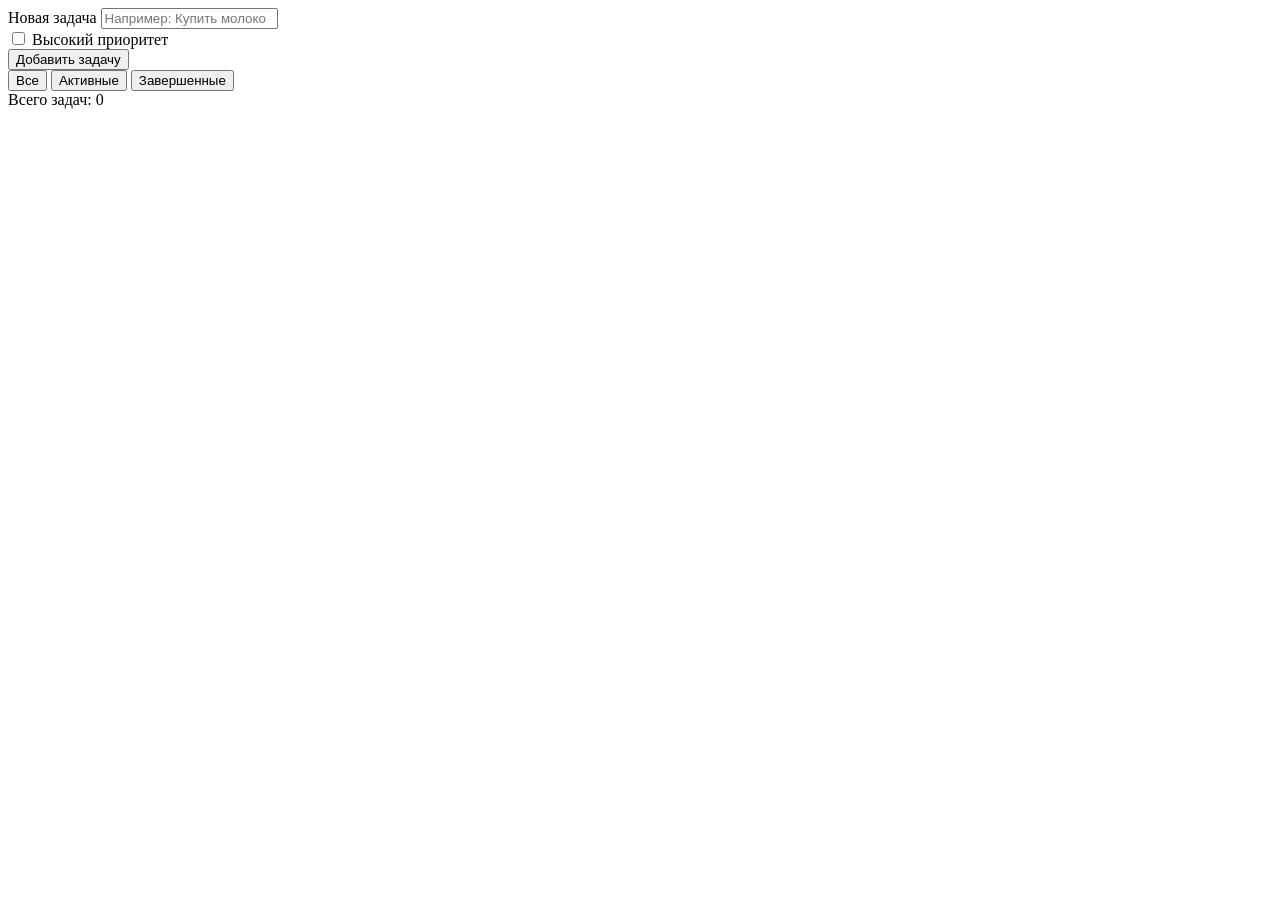
==== todo/index.html @ f73b350c "Создан каркас" ====
<!doctype html>
<html lang="en">
  <head>
    <meta charset="UTF-8" />
    <link rel="stylesheet" href="../css/main.css" />
    <meta name="viewport" content="width=device-width, initial-scale=1.0" />
    <title>Document</title>
  </head>
  <body>
    <form class="form" id="task-form" novalidate>
      <div class="field">
        <label class="field__label" for="task-title">Новая задача</label>
        <input
          class="field__control"
          id="task-title"
          name="title"
          type="text"
          placeholder="Например: Купить молоко"
          required
          maxlength="100"
        />
        <div class="field__hint"></div>
      </div>

      <div class="field">
        <label class="check">
          <input class="check__input" type="checkbox" name="isHigh" />
          <span class="check__label">Высокий приоритет</span>
        </label>
      </div>

      <button class="button button--primary" type="submit">
        Добавить задачу
      </button>
    </form>

    <hr
      style="
        border: 0;
        border-top: 1px solid var(--color-border);
        margin: var(--space-l) 0;
      "
    />

    <div class="filters" role="group" aria-label="Фильтры задач">
      <button class="filters__button filters__button--active" data-filter="all">
        Все
      </button>
      <button class="filters__button" data-filter="active">Активные</button>
      <button class="filters__button" data-filter="done">Завершенные</button>
    </div>

    <div class="counter" id="task-counter">Всего задач: 0</div>

    <div class="empty" id="empty-state" hidden>
      <p>Список задач пуст. Добавьте первую задачу!</p>
    </div>

    <ul class="task-list" id="task-list"></ul>

    <template id="task-template">
      <li class="task">
        <input
          class="task__check"
          type="checkbox"
          aria-label="Отметить как выполненную"
        />
        <h3 class="task__title"></h3>
        <span class="badge"></span>

        <button class="task__remove" type="button" aria-label="Удалить задачу">
          x
        </button>
      </li>
    </template>

    <script src="script.js"></script>
  </body>
</html>
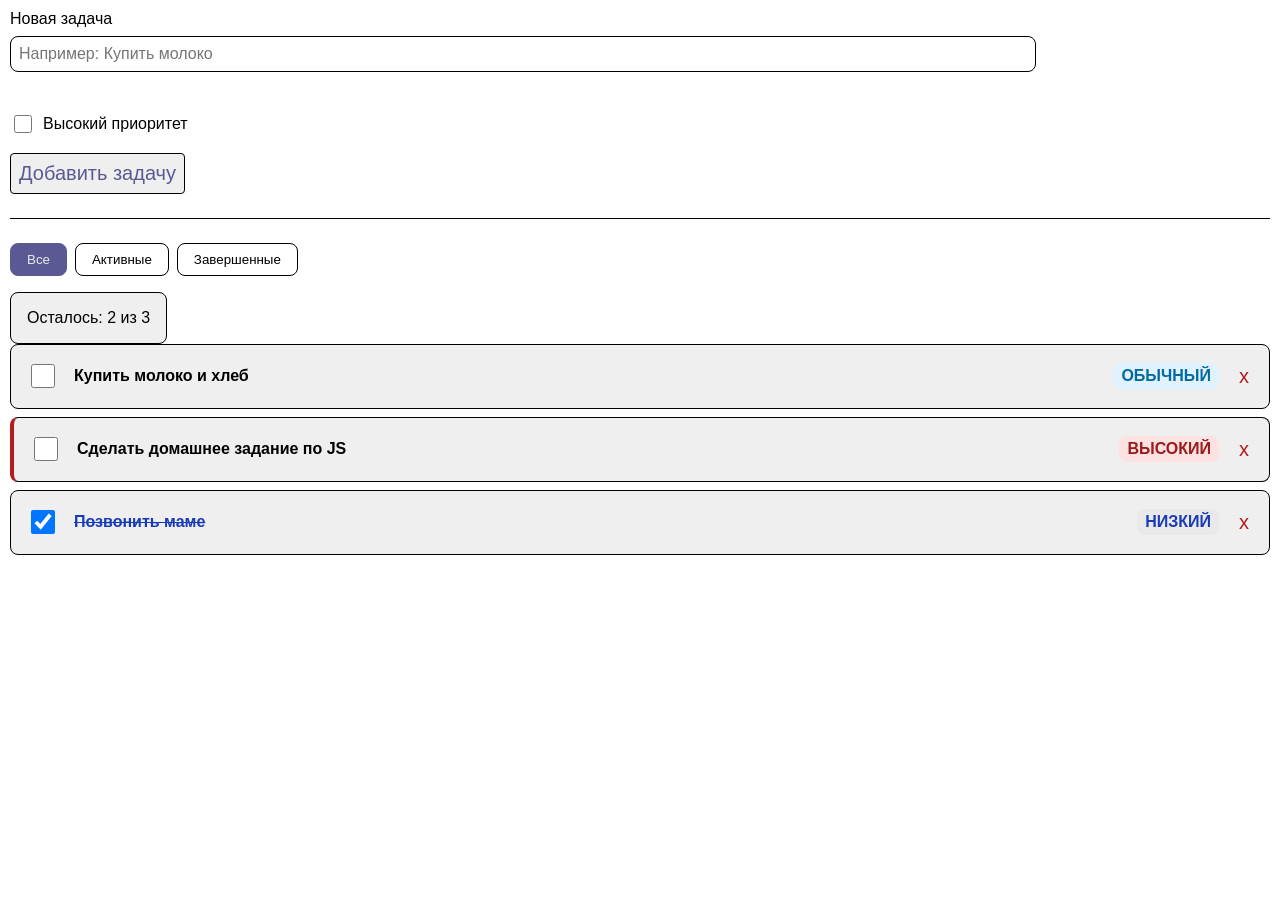
==== commit b7f31940: "Добавлены данные и отрисовка" ====
--- a/todo/index.html
+++ b/todo/index.html
@@ -2,7 +2,7 @@
 <html lang="en">
   <head>
     <meta charset="UTF-8" />
-    <link rel="stylesheet" href="../css/main.css" />
+    <link rel="stylesheet" href="css/main.css" />
     <meta name="viewport" content="width=device-width, initial-scale=1.0" />
     <title>Document</title>
   </head>
@@ -74,6 +74,6 @@
       </li>
     </template>
 
-    <script src="script.js"></script>
+    <script src="js/script.js"></script>
   </body>
 </html>
--- a/todo/css/main.css
+++ b/todo/css/main.css
@@ -0,0 +1,14 @@
+@import "base/variables.css";
+@import "base/base.css";
+
+@import "blocks/header.css";
+@import "blocks/button.css";
+@import "blocks/field.css";
+@import "blocks/check.css";
+@import "blocks/badge.css";
+@import "blocks/alert.css";
+@import "blocks/filters.css";
+@import "blocks/task-list.css";
+@import "blocks/task.css";
+@import "blocks/counter.css";
+@import "blocks/empty.css";
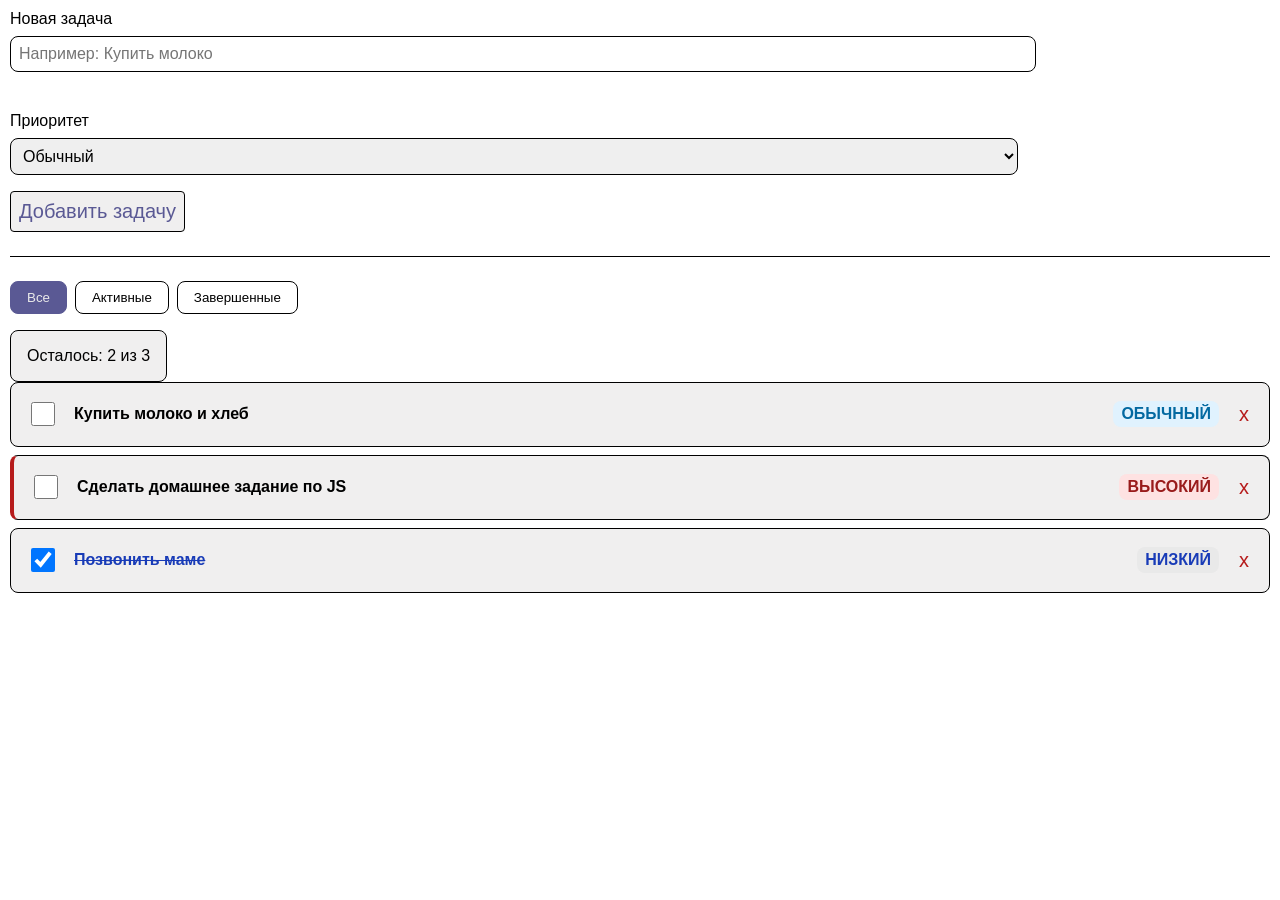
==== commit b897a55a: "Сделано добавление элементов" ====
--- a/todo/index.html
+++ b/todo/index.html
@@ -18,18 +18,21 @@
           placeholder="Например: Купить молоко"
           required
           maxlength="100"
+          aria-describedby="task-title-hint"
         />
-        <div class="field__hint"></div>
+        <div id="task-title-hint" class="field__hint"></div>
       </div>
 
       <div class="field">
-        <label class="check">
-          <input class="check__input" type="checkbox" name="isHigh" />
-          <span class="check__label">Высокий приоритет</span>
-        </label>
+        <label class="field__label" for="task-priority">Приоритет</label>
+        <select class="field__control" id="task-priority" name="priority">
+          <option value="low">Низкий</option>
+          <option value="normal" selected>Обычный</option>
+          <option value="high">Высокий</option>
+        </select>
       </div>
 
-      <button class="button button--primary" type="submit">
+      <button class="button button--primary" type="submit" id="submit-btn">
         Добавить задачу
       </button>
     </form>
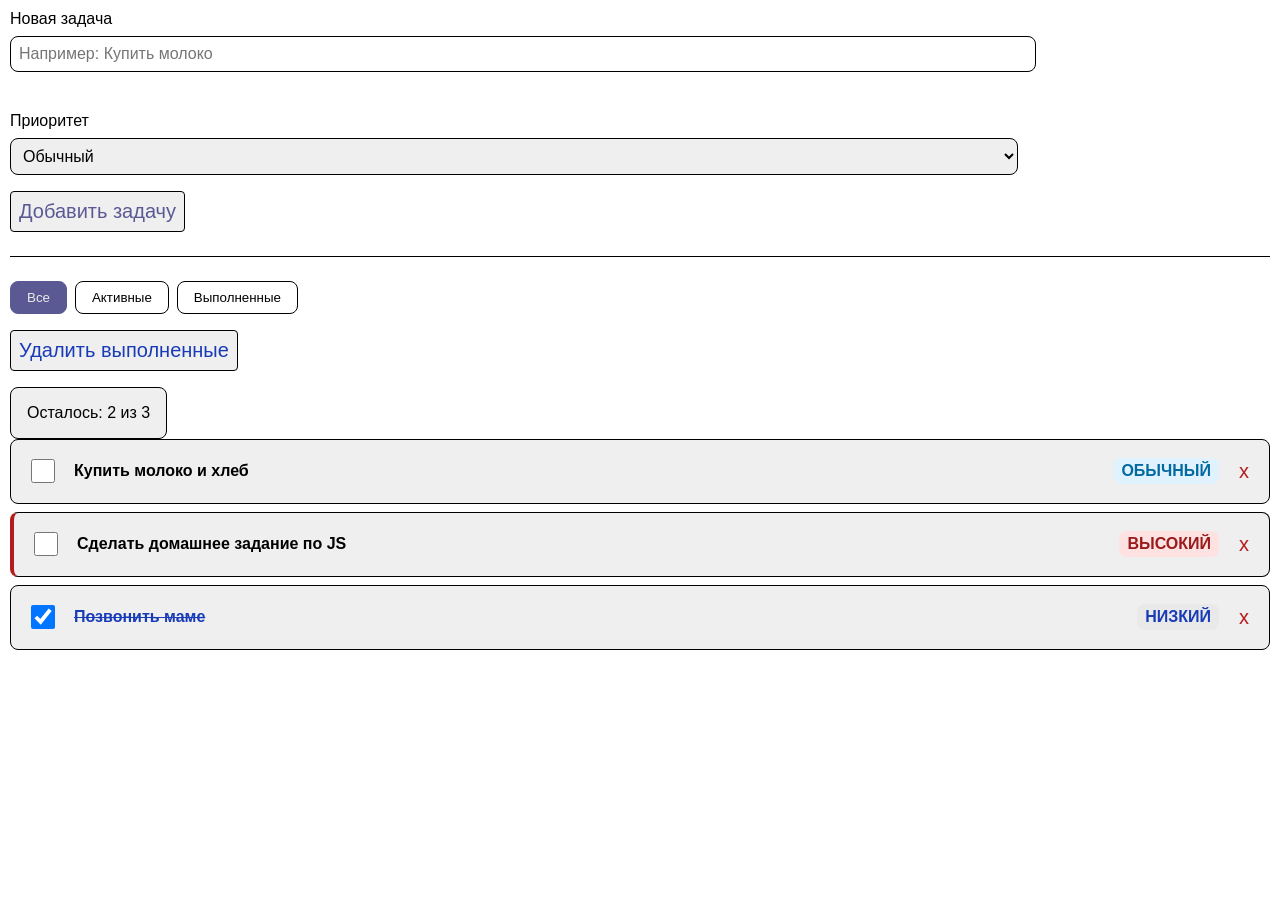
==== commit 459d33f7: "Добавлены фильтры и счетчик" ====
--- a/todo/index.html
+++ b/todo/index.html
@@ -46,14 +46,28 @@
     />
 
     <div class="filters" role="group" aria-label="Фильтры задач">
-      <button class="filters__button filters__button--active" data-filter="all">
+      <button
+        class="filters__button filters__button--active"
+        data-filter="all"
+        aria-pressed="true"
+      >
         Все
       </button>
-      <button class="filters__button" data-filter="active">Активные</button>
-      <button class="filters__button" data-filter="done">Завершенные</button>
+      <button class="filters__button" data-filter="active" aria-pressed="false">
+        Активные
+      </button>
+      <button class="filters__button" data-filter="done" aria-pressed="false">
+        Выполненные
+      </button>
     </div>
 
-    <div class="counter" id="task-counter">Всего задач: 0</div>
+    <div class="filters__actions">
+      <button class="button button--secondary" id="clear-done-btn" disabled>
+        Удалить выполненные
+      </button>
+    </div>
+
+    <div class="counter" id="task-counter">Осталось: 0 из 0</div>
 
     <div class="empty" id="empty-state" hidden>
       <p>Список задач пуст. Добавьте первую задачу!</p>
